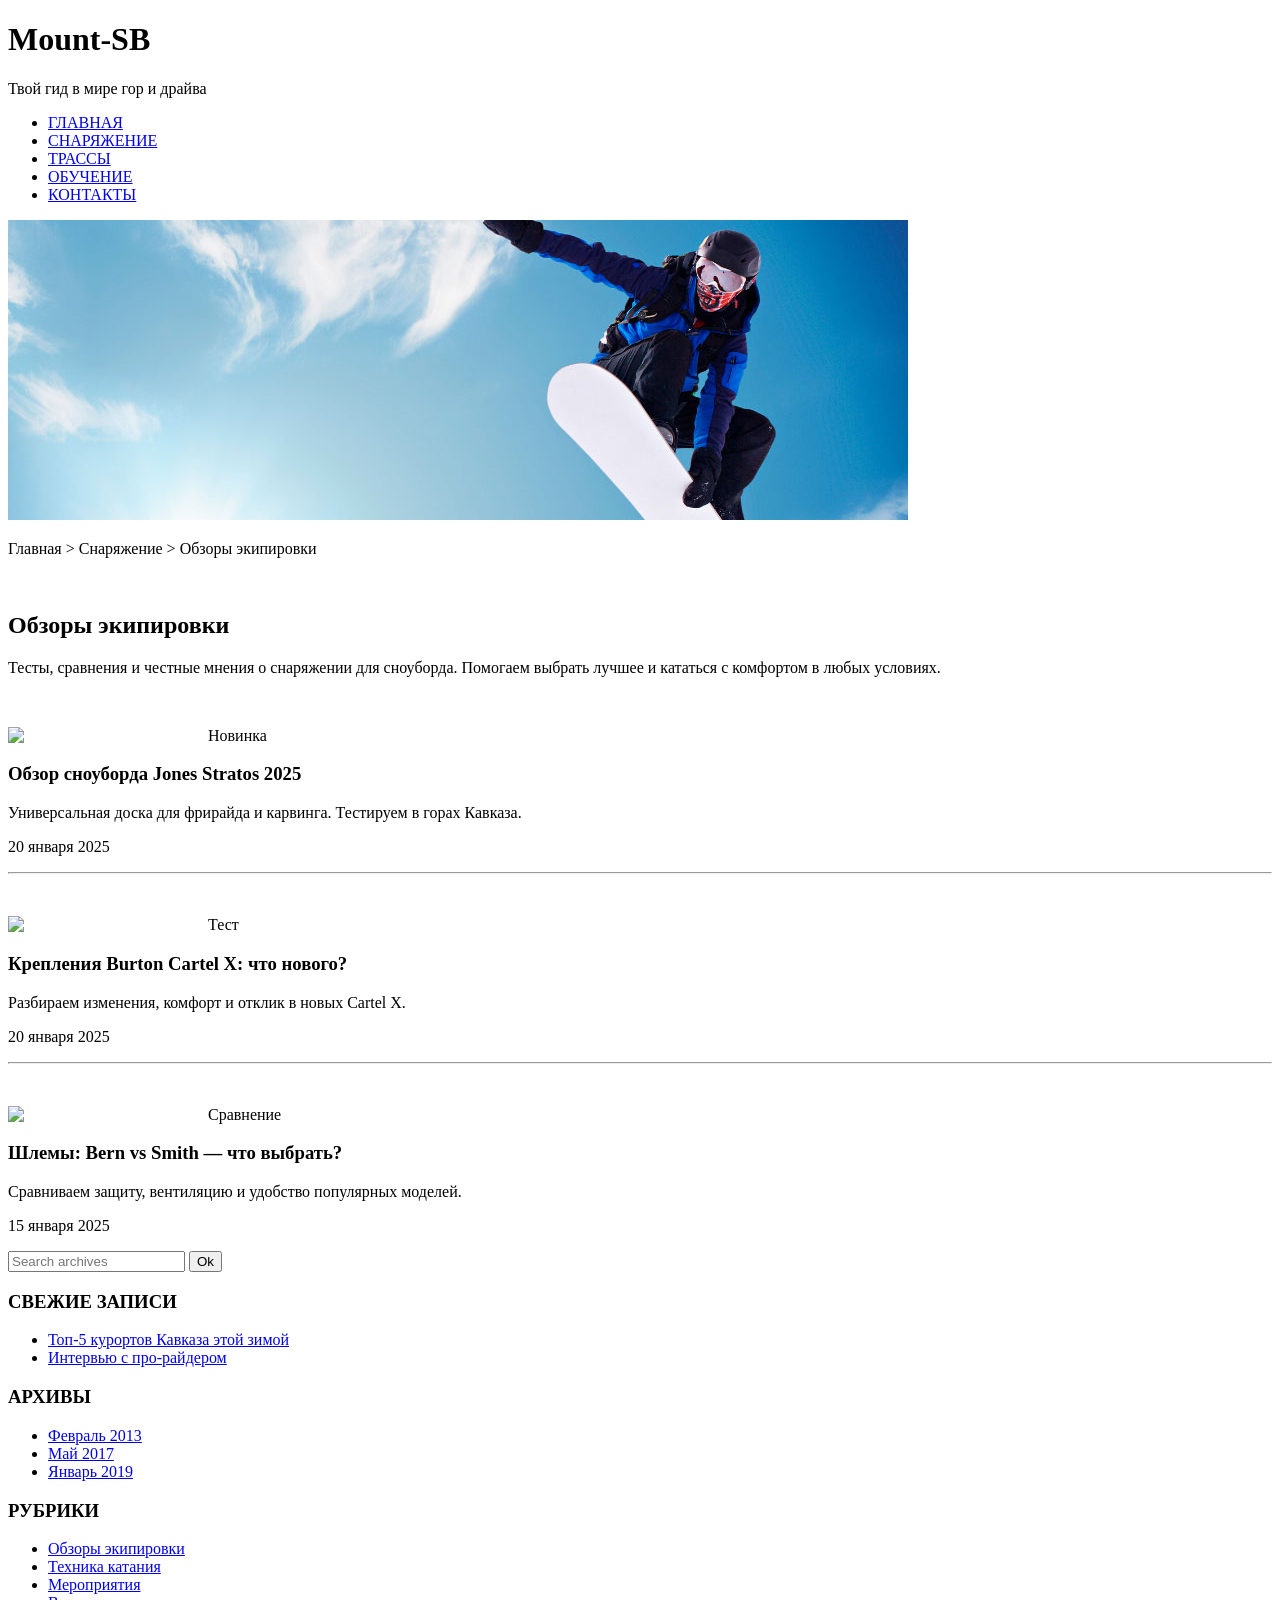
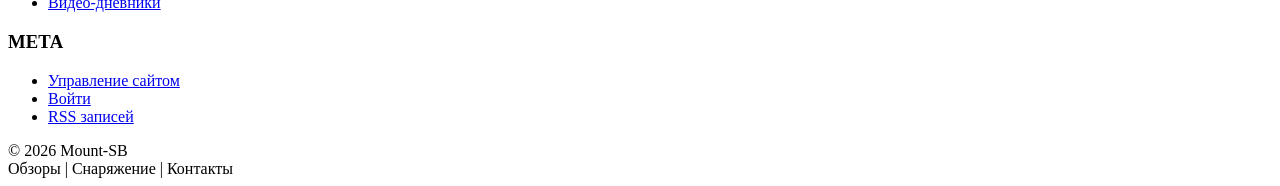
==== index1.html @ 9e207d59 "Add files via upload" ====
<!DOCTYPE html>
<html lang="ru">
<head>
    <meta charset="UTF-8">
    <meta name="viewport" content="width=device-width, initial-scale=1.0">
    <title>Обзоры экипировки | Mount-SB</title>

    <link rel="stylesheet" href="css/layout.css">
    <link rel="stylesheet" href="css/menu.css">
    <link rel="stylesheet" href="css/text.css">
    <link rel="stylesheet" href="css/images.css">
</head>
<body>

<div class="top-line"></div>

<div class="wrapper">

    <!-- Шапка -->
    <header class="header">

        <div class="logo-block">
            <h1>Mount-SB</h1>
            <p>Твой гид в мире гор и драйва</p>
        </div>

        <nav class="menu">
            <ul>
                <li><a href="index.html">ГЛАВНАЯ</a></li>
                <li><a href="#">СНАРЯЖЕНИЕ</a></li>
                <li><a href="#">ТРАССЫ</a></li>
                <li><a href="#">ОБУЧЕНИЕ</a></li>
                <li><a href="#">КОНТАКТЫ</a></li>
            </ul>
        </nav>

    </header>

    <!-- Баннер -->
    <div class="banner">
        <img src="./header3.jpg" alt="Сноуборд">
    </div>

    <!-- Контент -->
    <div class="layout">

        <main class="content">

            <p class="info">
                Главная > Снаряжение > Обзоры экипировки
            </p>

            <br>

            <h2>Обзоры экипировки</h2>

            <p>
                Тесты, сравнения и честные мнения о снаряжении
                для сноуборда. Помогаем выбрать лучшее и кататься
                с комфортом в любых условиях.
            </p>

            <br>

            <!-- Статья 1 -->

            <div class="post">

                <img src="images/board.jpg"
                     width="180"
                     align="left"
                     style="margin-right:20px;">

                <p class="info">Новинка</p>

                <h3>Обзор сноуборда Jones Stratos 2025</h3>

                <p>
                    Универсальная доска для фрирайда и карвинга.
                    Тестируем в горах Кавказа.
                </p>

                <p class="info">20 января 2025</p>

                <div style="clear:both"></div>

                <hr>

            </div>

            <br>

            <!-- Статья 2 -->

            <div class="post">

                <img src="images/bindings.jpg"
                     width="180"
                     align="left"
                     style="margin-right:20px;">

                <p class="info">Тест</p>

                <h3>Крепления Burton Cartel X: что нового?</h3>

                <p>
                    Разбираем изменения, комфорт и отклик
                    в новых Cartel X.
                </p>

                <p class="info">20 января 2025</p>

                <div style="clear:both"></div>

                <hr>

            </div>

            <br>

            <!-- Статья 3 -->

            <div class="post">

                <img src="images/helmet.jpg"
                     width="180"
                     align="left"
                     style="margin-right:20px;">

                <p class="info">Сравнение</p>

                <h3>Шлемы: Bern vs Smith — что выбрать?</h3>

                <p>
                    Сравниваем защиту, вентиляцию
                    и удобство популярных моделей.
                </p>

                <p class="info">15 января 2025</p>

                <div style="clear:both"></div>

            </div>

        </main>


        <!-- Боковая панель -->

        <aside class="sidebar">

            <form class="search-form">

                <input type="text"
                       placeholder="Search archives">

                <button>Ok</button>

            </form>


            <h3>СВЕЖИЕ ЗАПИСИ</h3>

            <ul>
                <li><a href="#">Топ-5 курортов Кавказа этой зимой</a></li>
                <li><a href="#">Интервью с про-райдером</a></li>
            </ul>


            <h3>АРХИВЫ</h3>

            <ul>
                <li><a href="#">Февраль 2013</a></li>
                <li><a href="#">Май 2017</a></li>
                <li><a href="#">Январь 2019</a></li>
            </ul>


            <h3>РУБРИКИ</h3>

            <ul>
                <li><a href="#">Обзоры экипировки</a></li>
                <li><a href="#">Техника катания</a></li>
                <li><a href="#">Мероприятия</a></li>
                <li><a href="#">Видео-дневники</a></li>
            </ul>


            <h3>МЕТА</h3>

            <ul>
                <li><a href="#">Управление сайтом</a></li>
                <li><a href="#">Войти</a></li>
                <li><a href="#">RSS записей</a></li>
            </ul>

        </aside>

    </div>

</div>

<!-- Подвал -->

<footer class="footer">

    <div class="footer-left">
        © 2026 Mount-SB
    </div>

    <div class="footer-right">
        Обзоры | Снаряжение | Контакты
    </div>

</footer>

</body>
</html>
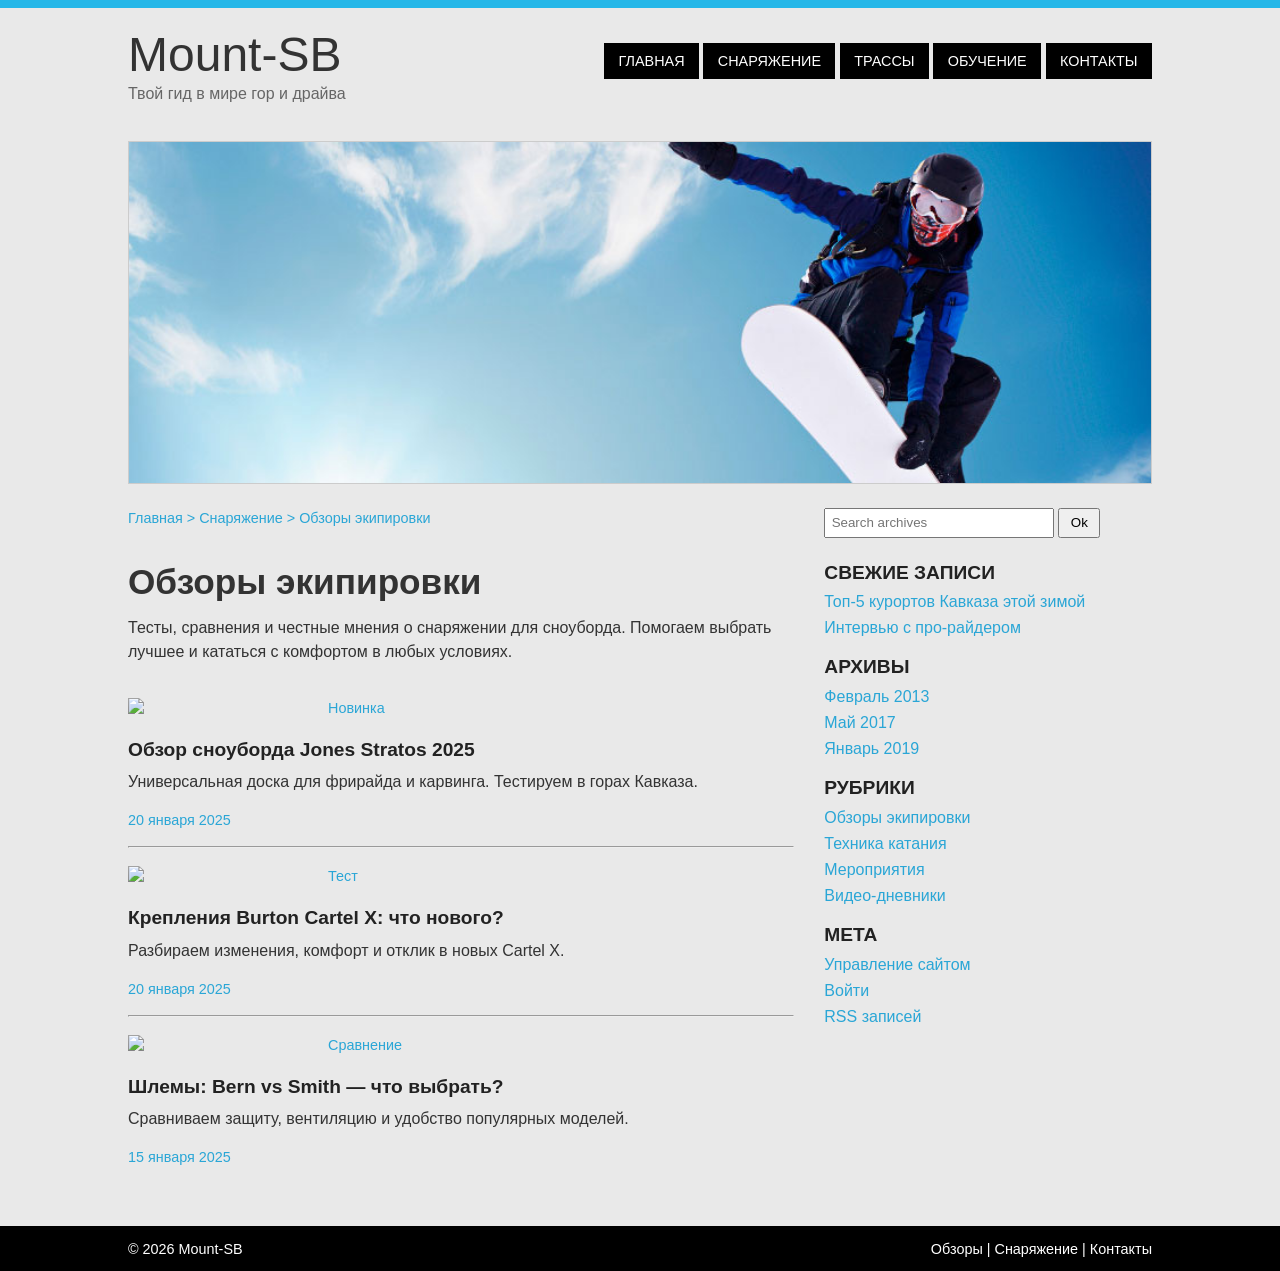
==== commit e6663344: "Add files via upload" ====
--- a/index1.html
+++ b/index1.html
@@ -5,10 +5,10 @@
     <meta name="viewport" content="width=device-width, initial-scale=1.0">
     <title>Обзоры экипировки | Mount-SB</title>
 
-    <link rel="stylesheet" href="css/layout.css">
-    <link rel="stylesheet" href="css/menu.css">
-    <link rel="stylesheet" href="css/text.css">
-    <link rel="stylesheet" href="css/images.css">
+    <link rel="stylesheet" href="layout.css">
+    <link rel="stylesheet" href="menu.css">
+    <link rel="stylesheet" href="text.css">
+    <link rel="stylesheet" href="images.css">
 </head>
 <body>
 
@@ -38,7 +38,7 @@
 
     <!-- Баннер -->
     <div class="banner">
-        <img src="./header3.jpg" alt="Сноуборд">
+        <img src="./img/header3.jpg" alt="Сноуборд">
     </div>
 
     <!-- Контент -->
--- a/layout.css
+++ b/layout.css
@@ -0,0 +1,132 @@
+/* css/layout.css */
+
+* {
+    margin: 0;
+    padding: 0;
+    box-sizing: border-box;
+}
+
+body {
+    background: #e9e9e9;
+    min-width: 50em;
+
+}
+
+.top-line {
+    width: 100%;
+    height: 0.5em;
+    background: #25b7e8;
+}
+
+.wrapper {
+    width: 80%;
+    min-width: 50em;
+    max-width: 75em;
+    margin: 0 auto;
+}
+
+.header {
+    overflow: hidden;
+    padding: 1.2em 0;
+}
+
+.logo-block {
+    float: left;
+}
+
+.menu {
+    float: right;
+    margin-top: 1em;
+}
+
+.banner img {
+    width: 100%;
+    display: block;
+}
+
+.layout {
+    overflow: hidden;
+    margin-top: 1.5em;
+}
+
+.content {
+    float: left;
+    width: 65%;
+}
+
+.sidebar {
+    margin-left: 68%;
+}
+
+.footer {
+    background: black;
+    color: white;
+    overflow: hidden;
+    padding: 1em 10%;
+    margin-top: 3em;
+}
+
+.footer-left {
+    float: left;
+}
+
+.footer-right {
+    float: right;
+}
+.sport-form-section {
+    margin-top: 3em;
+    padding: 2em;
+    background: white;
+    border: 0.1em solid #ccc;
+}
+
+.sport-form label {
+    display: block;
+    margin-bottom: 1.2em;
+}
+
+.sport-form input,
+.sport-form textarea,
+.sport-form select {
+    width: 100%;
+    padding: 0.7em;
+    margin-top: 0.4em;
+    border: 0.1em solid #bbb;
+}
+
+.sport-form textarea {
+    resize: vertical;
+}
+
+.form-group {
+    margin-bottom: 1.5em;
+}
+
+.form-group label {
+    display: block;
+    margin-top: 0.5em;
+}
+
+.form-group input[type="radio"],
+.form-group input[type="checkbox"] {
+    width: auto;
+    margin-right: 0.5em;
+}
+
+.sport-form input[type="range"] {
+    padding: 0;
+}
+
+.form-buttons input {
+    width: auto;
+    background: black;
+    color: white;
+    border: none;
+    cursor: pointer;
+    padding: 0.8em 1.5em;
+    margin-right: 1em;
+}
+
+.form-buttons input:hover {
+    background: #333;
+}
--- a/menu.css
+++ b/menu.css
@@ -0,0 +1,40 @@
+/* css/menu.css */
+
+.menu ul,
+.sidebar ul {
+    list-style: none;
+}
+
+.menu li {
+    display: inline-block;
+}
+
+.menu a {
+    display: block;
+    padding: 0.7em 1em;
+    background: black;
+    color: white;
+    text-decoration: none;
+    font-size: 0.9em;
+}
+
+.menu a:hover {
+    background: #333;
+}
+
+.sidebar li {
+    margin-bottom: 0.5em;
+}
+
+.search-form {
+    margin-bottom: 1.5em;
+}
+
+.search-form input {
+    padding: 0.4em;
+    width: 70%;
+}
+
+.search-form button {
+    padding: 0.4em 0.8em;
+}
--- a/text.css
+++ b/text.css
@@ -0,0 +1,56 @@
+/* css/text.css */
+
+body {
+    font-family: Arial, sans-serif;
+    color: #333;
+    font-size: 1em;
+    font-family:helvetica;
+}
+
+h1 {
+    font-size: 3em;
+    font-weight: normal;
+    font-family:helvetica;
+}
+
+h2 {
+    font-size: 2.2em;
+    margin-bottom: 0.4em;
+    font-family:helvetica;
+}
+
+h3 {
+    font-size: 1.2em;
+    margin: 1em 0 0.5em;
+    color: #222;
+    font-family:helvetica;
+}
+p {
+    line-height: 1.5em;
+    margin-bottom: 1em;
+    font-family:helvetica;
+}
+
+.logo-block p {
+    color: #666;
+}
+
+.info {
+    color: #2aa6d6;
+    font-size: 0.9em;
+    font-family:helvetica;
+}
+
+.sidebar a {
+    color: #2aa6d6;
+    text-decoration: none;
+}
+
+.sidebar a:hover {
+    text-decoration: underline;
+}
+
+.footer {
+    font-size: 0.9em;
+    font-family:helvetica;
+}
--- a/images.css
+++ b/images.css
@@ -0,0 +1,14 @@
+/* css/images.css */
+
+img {
+    max-width: 100%;
+   /*height: auto;*/
+}
+
+.banner {
+    overflow: hidden;
+}
+
+.banner img {
+    border: 0.1em solid #ccc;
+}
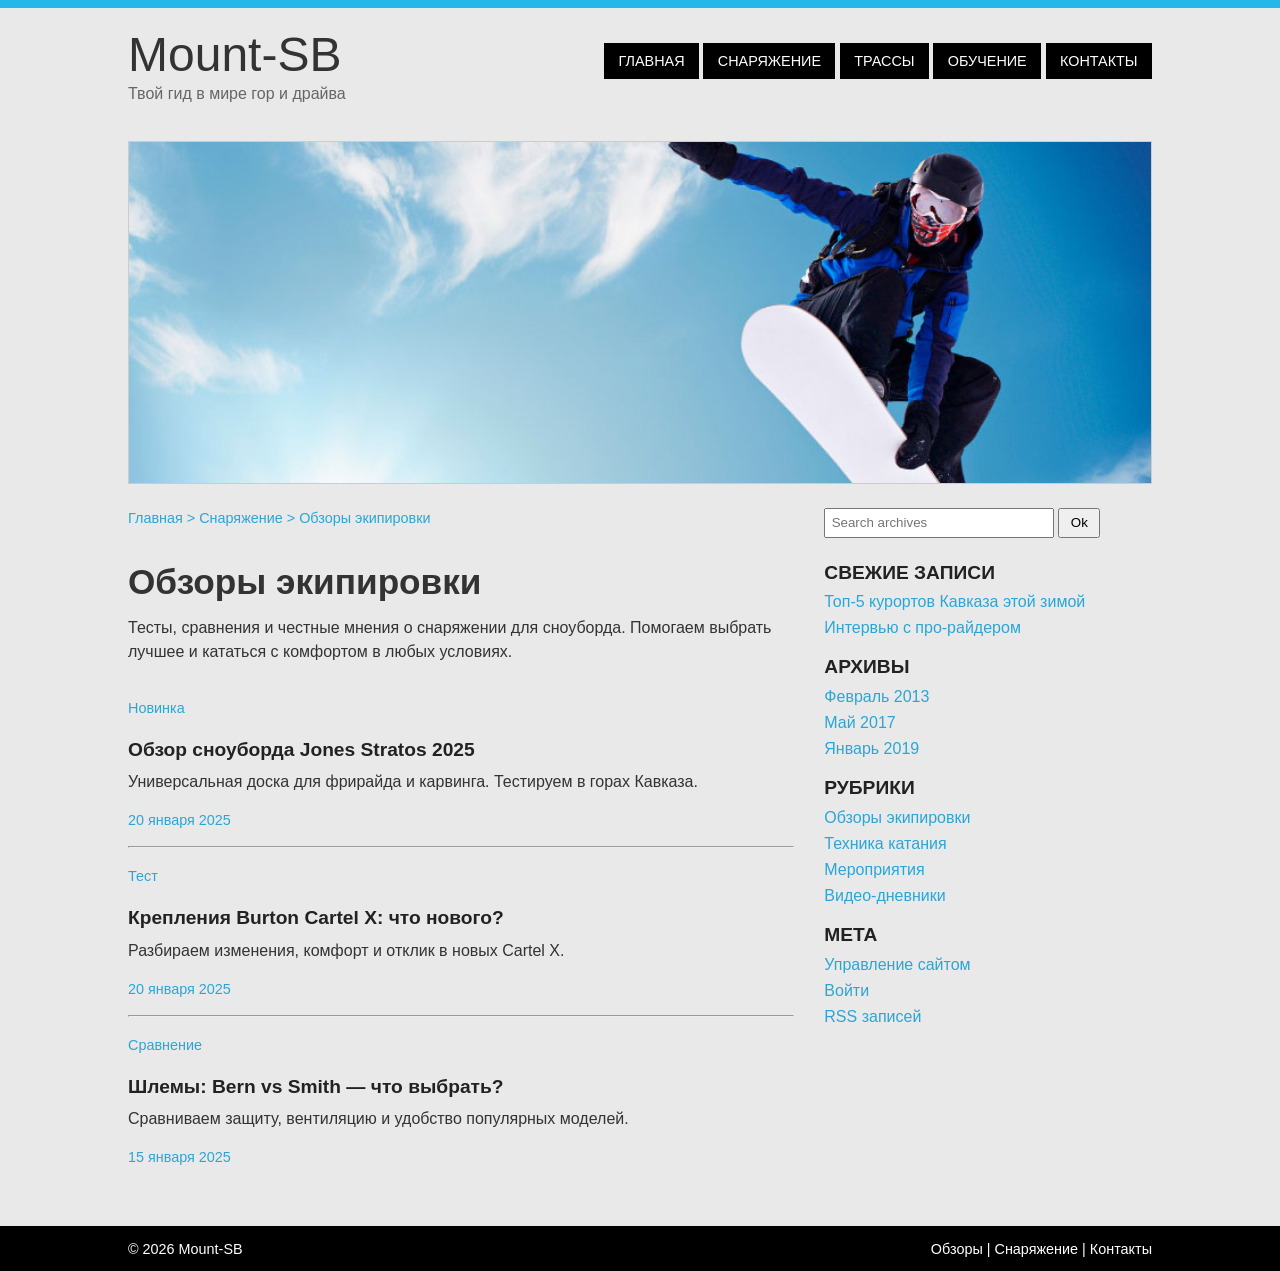
==== commit 59797290: "Add files via upload" ====
--- a/index1.html
+++ b/index1.html
@@ -66,10 +66,7 @@
 
             <div class="post">
 
-                <img src="images/board.jpg"
-                     width="180"
-                     align="left"
-                     style="margin-right:20px;">
+
 
                 <p class="info">Новинка</p>
 
@@ -94,10 +91,7 @@
 
             <div class="post">
 
-                <img src="images/bindings.jpg"
-                     width="180"
-                     align="left"
-                     style="margin-right:20px;">
+            
 
                 <p class="info">Тест</p>
 
@@ -122,10 +116,7 @@
 
             <div class="post">
 
-                <img src="images/helmet.jpg"
-                     width="180"
-                     align="left"
-                     style="margin-right:20px;">
+
 
                 <p class="info">Сравнение</p>
 
